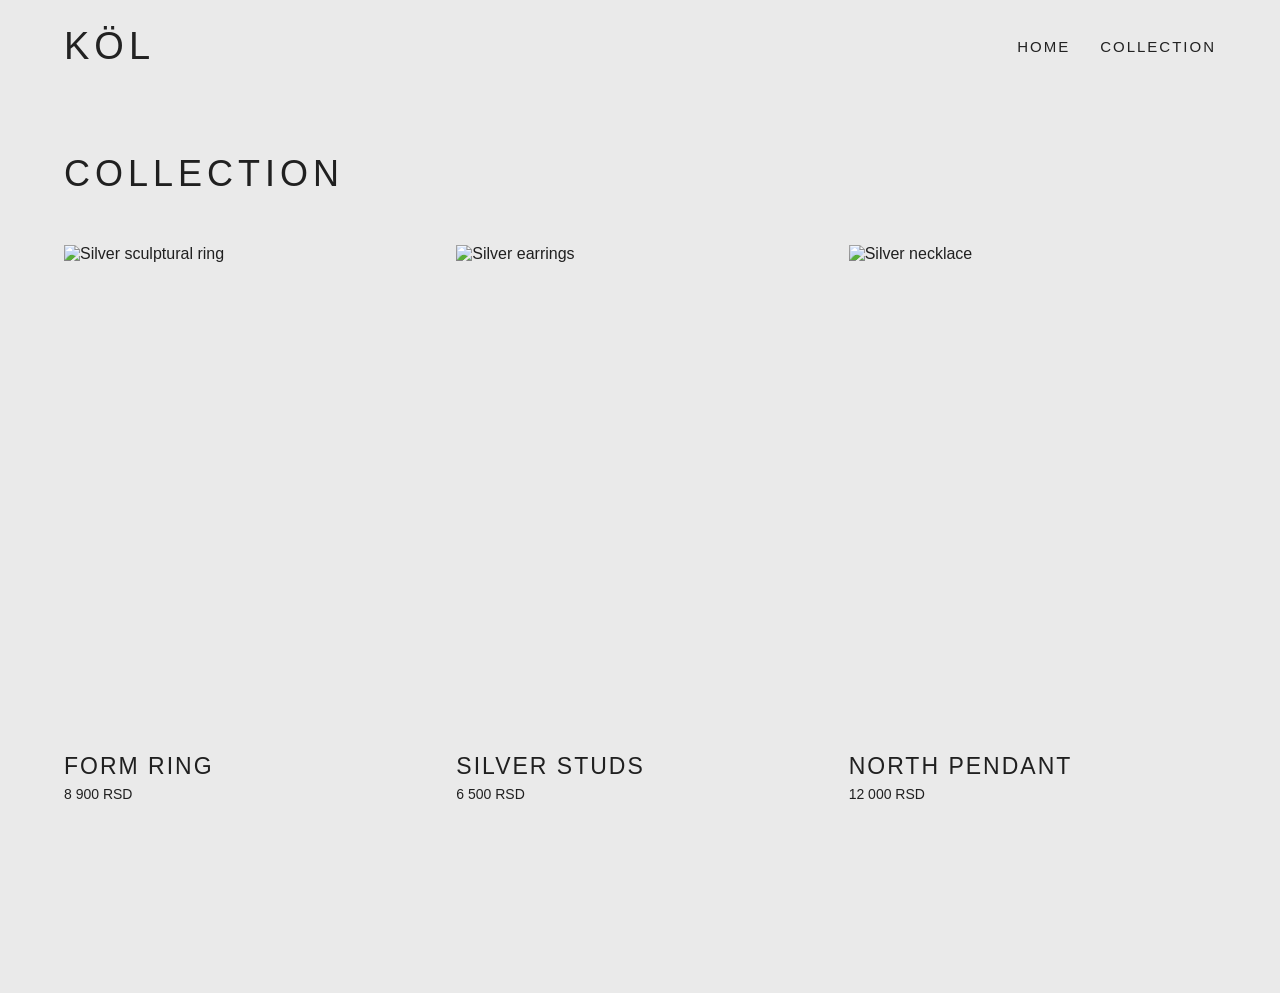
==== catalog.html @ b7ccdabd "first commit" ====
<!DOCTYPE html>
<html lang="en">

<head>
    <meta charset="UTF-8">
    <meta name="viewport"
          content="width=device-width, initial-scale=1.0">

    <title>KÖL — Collection</title>

    <link rel="stylesheet" href="style.css">
</head>

<body>

    <header class="catalog-header">
        <a href="index.html" class="catalog-logo">KÖL</a>

        <nav>
            <a href="index.html">HOME</a>
            <a href="catalog.html">COLLECTION</a>
        </nav>
    </header>

    <main class="catalog-page">

        <h1>COLLECTION</h1>

        <div class="product-grid">

            <article class="product">
                <img src="images/ring.jpg"
                     alt="Silver sculptural ring">

                <h2>FORM RING</h2>
                <p>8 900 RSD</p>
            </article>

            <article class="product">
                <img src="images/earrings.jpg"
                     alt="Silver earrings">

                <h2>SILVER STUDS</h2>
                <p>6 500 RSD</p>
            </article>

            <article class="product">
                <img src="images/necklace.jpg"
                     alt="Silver necklace">

                <h2>NORTH PENDANT</h2>
                <p>12 000 RSD</p>
            </article>

        </div>

    </main>

</body>
</html>
---- style.css ----
* {
  margin: 0;
  padding: 0;
  box-sizing: border-box;
}

body {
  background-color: #e9e9e5;
  color: #202020;
  font-family: "Barlow Condensed", sans-serif;
}

/* Шапка сайта */

.header {
  display: flex;
  justify-content: space-between;
  align-items: center;
  padding: 25px 5%;
  border-bottom: 1px solid #c9c9c5;
}

.nav-left,
.nav-right {
  display: flex;
  gap: 30px;
  flex: 1;
}

.nav-right {
  justify-content: flex-end;
}

nav a {
  font-size: 15px;
  font-weight: 300;
  letter-spacing: 2px;
  text-decoration: none;
  color: #202020;
}

/* Логотип */

.logo {
  font-family: "Barlow Condensed", sans-serif;
  font-size: 70px;
  font-weight: 100;
  letter-spacing: 0.12em;
  line-height: 0.5;
  color: #202020;
  text-decoration: none;
}

/* Главный экран */

.hero {
  min-height: 80vh;
  display: flex;
  flex-direction: column;
  align-items: center;
  justify-content: center;
}

.hero h1 {
  font-size: clamp(120px, 25vw, 350px);
  font-weight: 100;
  letter-spacing: 0.08em;
  line-height: 1;
}

.hero p {
  font-size: 20px;
  font-weight: 300;
  letter-spacing: 7px;
  margin-top: 20px;
}

.hero span {
  font-size: 13px;
  font-weight: 300;
  letter-spacing: 4px;
  margin-top: 50px;
}

/* Адаптация для телефона */

@media (max-width: 650px) {
  .header {
    flex-wrap: wrap;
    gap: 20px;
    justify-content: center;
  }

  .logo {
    order: -1;
    width: 100%;
    text-align: center;
  }

  .nav-left,
  .nav-right {
    justify-content: center;
  }

  .hero p {
    font-size: 14px;
    letter-spacing: 4px;
  }
}

/* COLLECTION PAGE */

.catalog-page {
    padding: 60px 5%;
    background-color: #eaeaea;
    min-height: 100vh;
}

.catalog-page h1 {
    font-family: "Barlow Condensed", sans-serif;
    font-weight: 300;
    font-size: 36px;
    letter-spacing: 5px;
    margin-bottom: 50px;
}

.catalog-header {
    display: flex;
    justify-content: space-between;
    align-items: center;
    padding: 25px 5%;
    background-color: #eaeaea;
}

.catalog-header a {
    color: #222;
    text-decoration: none;
}

.catalog-header nav {
    display: flex;
    gap: 30px;
}

.catalog-logo {
    font-family: "Barlow Condensed", sans-serif;
    font-size: 38px;
    font-weight: 300;
    letter-spacing: 5px;
}

.product-grid {
    display: grid;
    grid-template-columns: repeat(3, 1fr);
    gap: 25px;
}

.product img {
    display: block;
    width: 100%;
    aspect-ratio: 3 / 4;
    object-fit: cover;
}

.product h2 {
    font-family: "Barlow Condensed", sans-serif;
    font-size: 23px;
    font-weight: 400;
    letter-spacing: 2px;
    margin: 18px 0 6px;
}

.product p {
    font-size: 14px;
    margin: 0;
}

/* MOBILE */

@media (max-width: 768px) {
    .product-grid {
        grid-template-columns: repeat(2, 1fr);
        gap: 12px;
    }

    .catalog-page {
        padding: 30px 4%;
    }

    .product h2 {
        font-size: 18px;
    }
}

@media (max-width: 480px) {
    .product-grid {
        grid-template-columns: 1fr;
    }
}
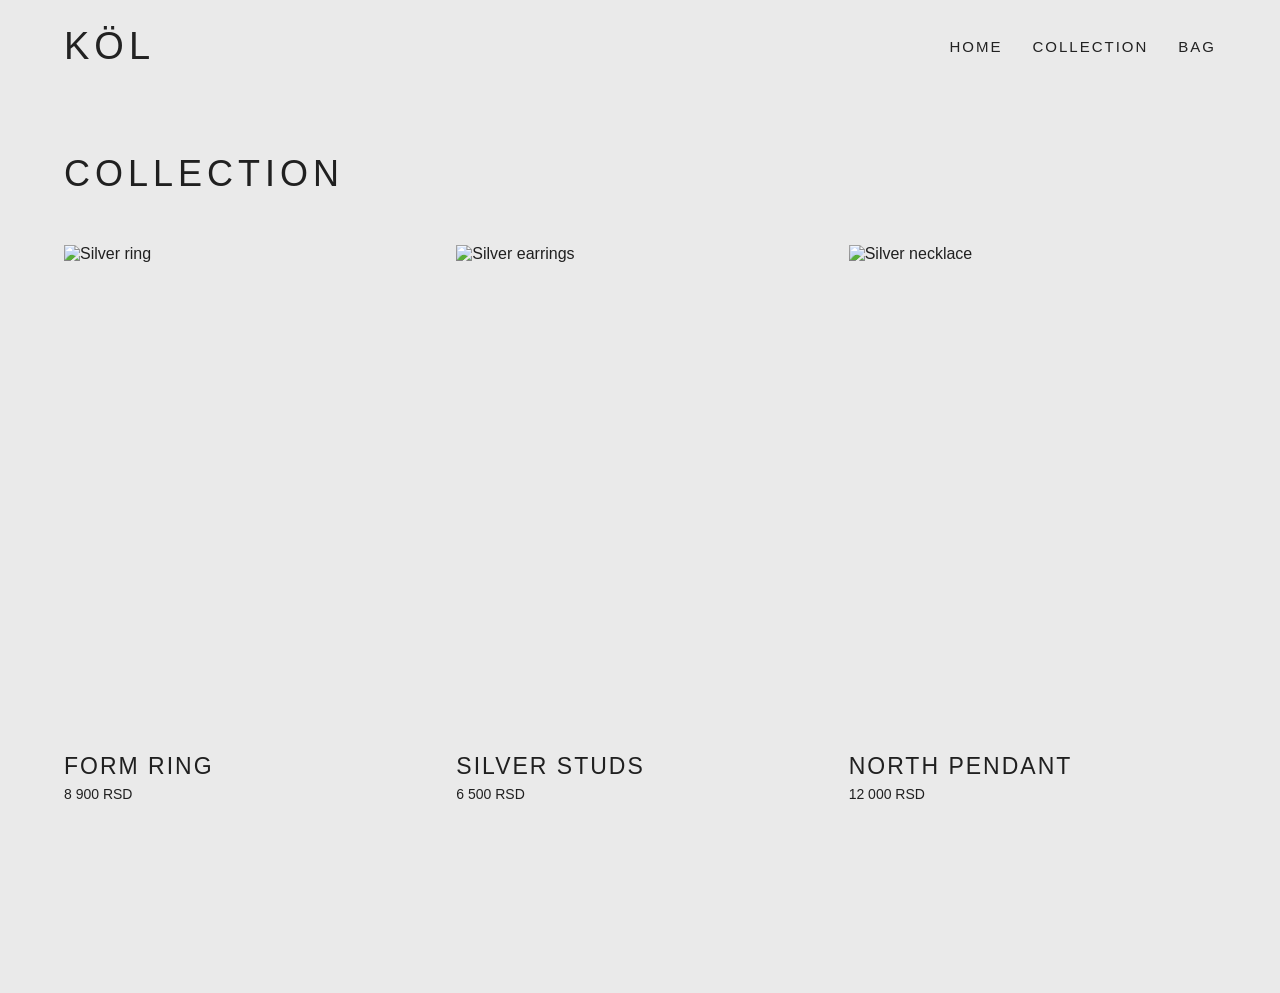
==== commit e506b6af: "Add product pages and shopping cart" ====
--- a/catalog.html
+++ b/catalog.html
@@ -20,6 +20,7 @@
         <nav>
             <a href="index.html">HOME</a>
             <a href="catalog.html">COLLECTION</a>
+            <a href="cart.html">BAG</a>
         </nav>
     </header>
 
@@ -27,33 +28,35 @@
 
         <h1>COLLECTION</h1>
 
-        <div class="product-grid">
+        
+<div class="product-grid">
 
-            <article class="product">
-                <img src="images/ring.jpg"
-                     alt="Silver sculptural ring">
+    <article class="product">
+        <a href="product.html?id=ring" class="product-link">
+            <img src="images/ring.jpg" alt="Silver ring">
+            <h2>FORM RING</h2>
+            <p>8 900 RSD</p>
+        </a>
+    </article>
 
-                <h2>FORM RING</h2>
-                <p>8 900 RSD</p>
-            </article>
+    <article class="product">
+        <a href="product.html?id=earrings" class="product-link">
+            <img src="images/earrings.jpg" alt="Silver earrings">
+            <h2>SILVER STUDS</h2>
+            <p>6 500 RSD</p>
+        </a>
+    </article>
 
-            <article class="product">
-                <img src="images/earrings.jpg"
-                     alt="Silver earrings">
+    <article class="product">
+        <a href="product.html?id=necklace" class="product-link">
+            <img src="images/necklace.jpg" alt="Silver necklace">
+            <h2>NORTH PENDANT</h2>
+            <p>12 000 RSD</p>
+        </a>
+    </article>
 
-                <h2>SILVER STUDS</h2>
-                <p>6 500 RSD</p>
-            </article>
+</div>
 
-            <article class="product">
-                <img src="images/necklace.jpg"
-                     alt="Silver necklace">
-
-                <h2>NORTH PENDANT</h2>
-                <p>12 000 RSD</p>
-            </article>
-
-        </div>
 
     </main>
 
--- a/style.css
+++ b/style.css
@@ -198,3 +198,205 @@
         grid-template-columns: 1fr;
     }
 }
+
+/* SHOPPING BAG */
+
+.cart-page {
+    min-height: 100vh;
+    padding: 70px 8%;
+    background-color: #eaeaea;
+    color: #222;
+}
+
+.cart-page h1 {
+    font-family: "Barlow Condensed", sans-serif;
+    font-size: 48px;
+    font-weight: 300;
+    letter-spacing: 5px;
+    margin-bottom: 50px;
+}
+
+.cart-item {
+    display: flex;
+    align-items: center;
+    gap: 30px;
+    padding: 25px 0;
+    border-bottom: 1px solid #bbb;
+}
+
+.cart-item img {
+    width: 130px;
+    aspect-ratio: 3 / 4;
+    object-fit: cover;
+}
+
+.cart-item-info {
+    flex: 1;
+}
+
+.cart-item-info h2 {
+    font-size: 20px;
+    font-weight: 400;
+    margin-bottom: 12px;
+}
+
+.cart-item-info p {
+    font-size: 14px;
+    margin-bottom: 10px;
+}
+
+.remove-item {
+    background: none;
+    border: none;
+    padding: 0;
+    text-decoration: underline;
+    cursor: pointer;
+}
+
+.cart-summary {
+    display: flex;
+    justify-content: space-between;
+    margin: 40px 0;
+    font-size: 18px;
+}
+
+.continue-shopping {
+    display: block;
+    width: fit-content;
+    padding: 18px 35px;
+    background-color: #222;
+    color: white;
+    text-decoration: none;
+    letter-spacing: 2px;
+    font-size: 12px;
+}
+
+@media (max-width: 600px) {
+    .cart-page {
+        padding: 35px 5%;
+    }
+
+    .cart-item {
+        gap: 15px;
+    }
+
+    .cart-item img {
+        width: 90px;
+    }
+}
+
+/* PRODUCT PAGE */
+
+.product-page {
+    display: grid;
+    grid-template-columns: 1fr 1fr;
+    gap: 60px;
+    padding: 80px 8%;
+    min-height: 100vh;
+    background-color: #eaeaea;
+    color: #222;
+}
+
+.product-photo img {
+    display: block;
+    width: 100%;
+    height: auto;
+}
+
+.product-information {
+    padding-top: 30px;
+}
+
+.back-link {
+    display: inline-block;
+    margin-bottom: 25px;
+    color: #555;
+    text-decoration: none;
+    font-size: 12px;
+    letter-spacing: 2px;
+}
+
+.product-information h1 {
+    font-family: "Barlow Condensed", sans-serif;
+    font-size: 52px;
+    font-weight: 300;
+    letter-spacing: 4px;
+}
+
+.product-price {
+    font-size: 20px;
+    margin-top: 20px;
+}
+
+.product-description {
+    max-width: 350px;
+    font-size: 15px;
+    line-height: 1.8;
+    margin-top: 35px;
+}
+
+.product-material {
+    font-size: 12px;
+    letter-spacing: 2px;
+    margin-top: 30px;
+}
+
+.product-options {
+    max-width: 350px;
+    margin: 35px 0;
+}
+
+.product-options label {
+    display: block;
+    margin-bottom: 12px;
+    font-size: 12px;
+    letter-spacing: 2px;
+}
+
+.product-options select {
+    width: 100%;
+    padding: 15px;
+    margin-bottom: 20px;
+    background: transparent;
+    border: 1px solid #999;
+}
+
+#add-to-cart {
+    width: 100%;
+    padding: 18px;
+    background-color: #222;
+    color: white;
+    border: none;
+    letter-spacing: 2px;
+    cursor: pointer;
+}
+
+#add-to-cart:hover {
+    background-color: #555;
+}
+
+@media (max-width: 768px) {
+    .product-page {
+        grid-template-columns: 1fr;
+        gap: 25px;
+        padding: 30px 5%;
+    }
+
+    .product-information {
+        padding-top: 0;
+    }
+}
+
+/* PRODUCT CARD LINKS */
+
+.product-link {
+    display: block;
+    color: inherit;
+    text-decoration: none;
+    cursor: pointer;
+}
+
+.product-link:hover img {
+    opacity: 0.85;
+    transition: opacity 0.3s ease;
+}
